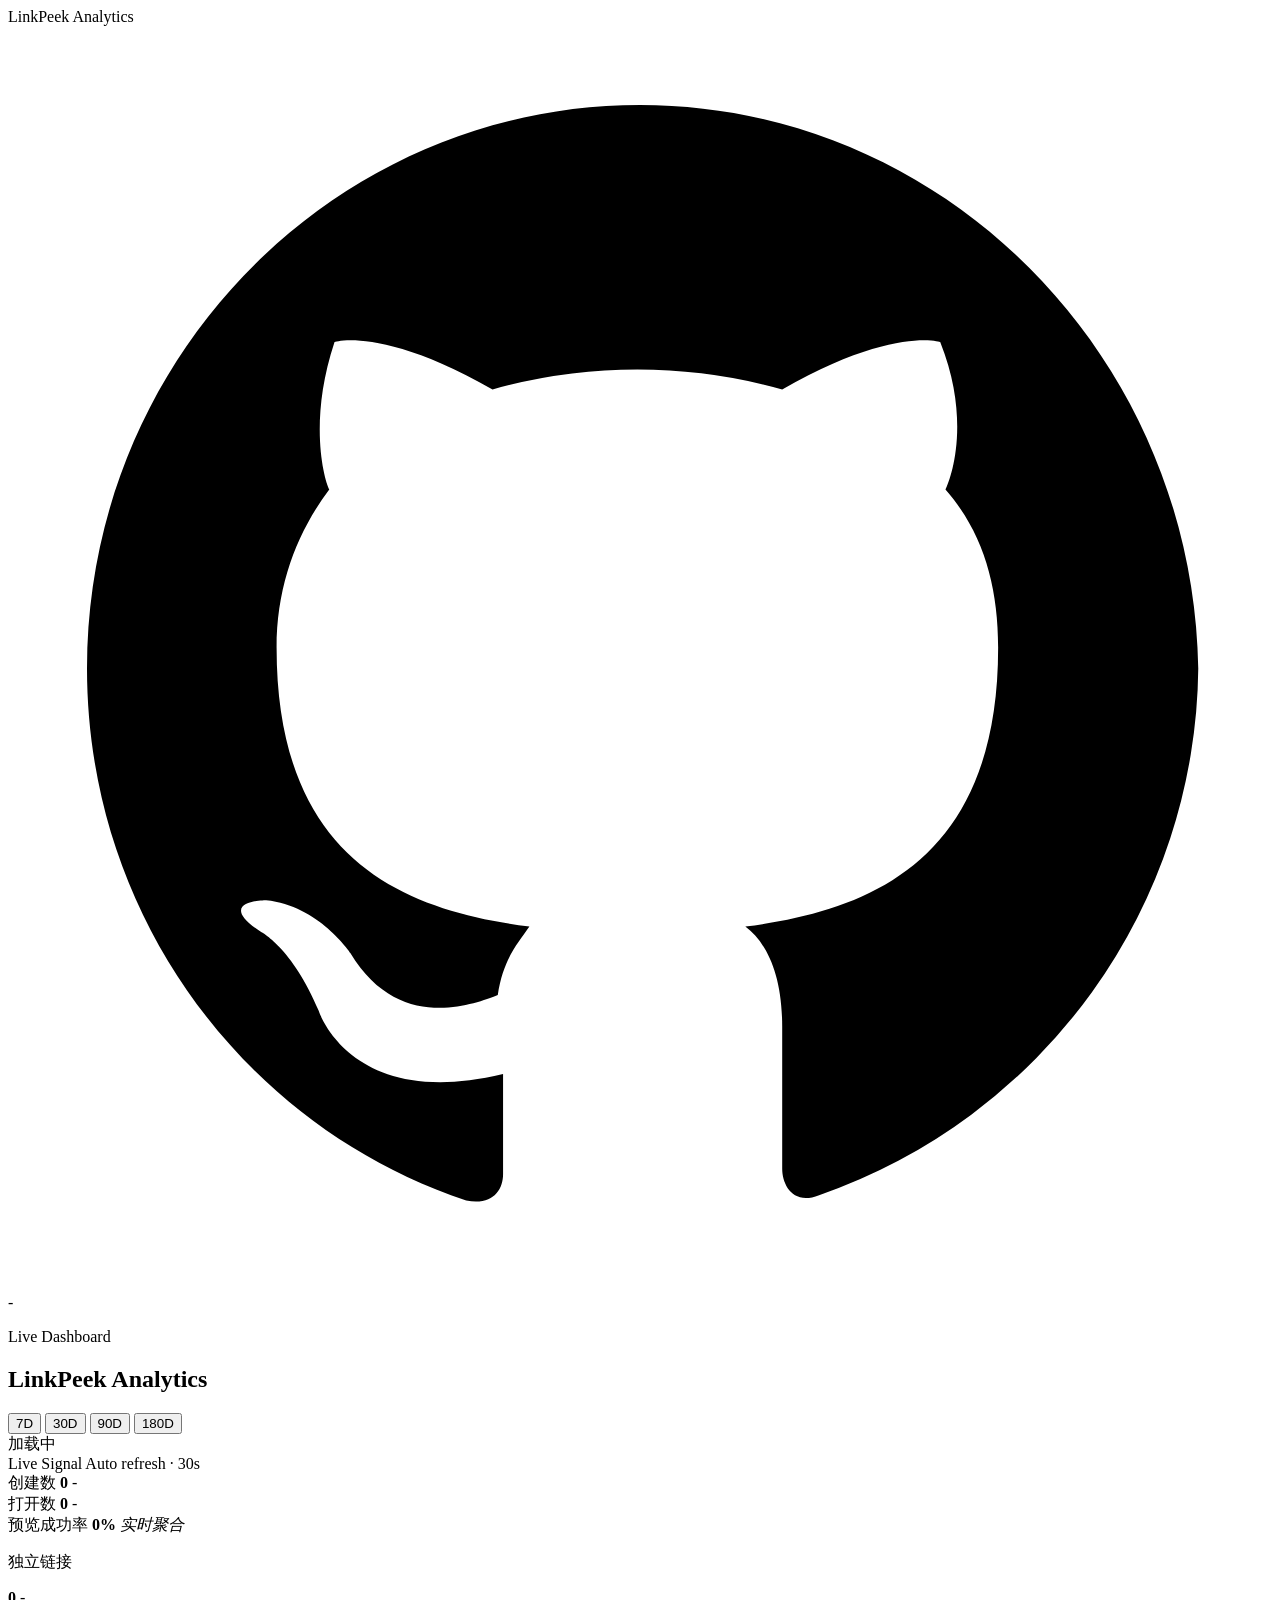
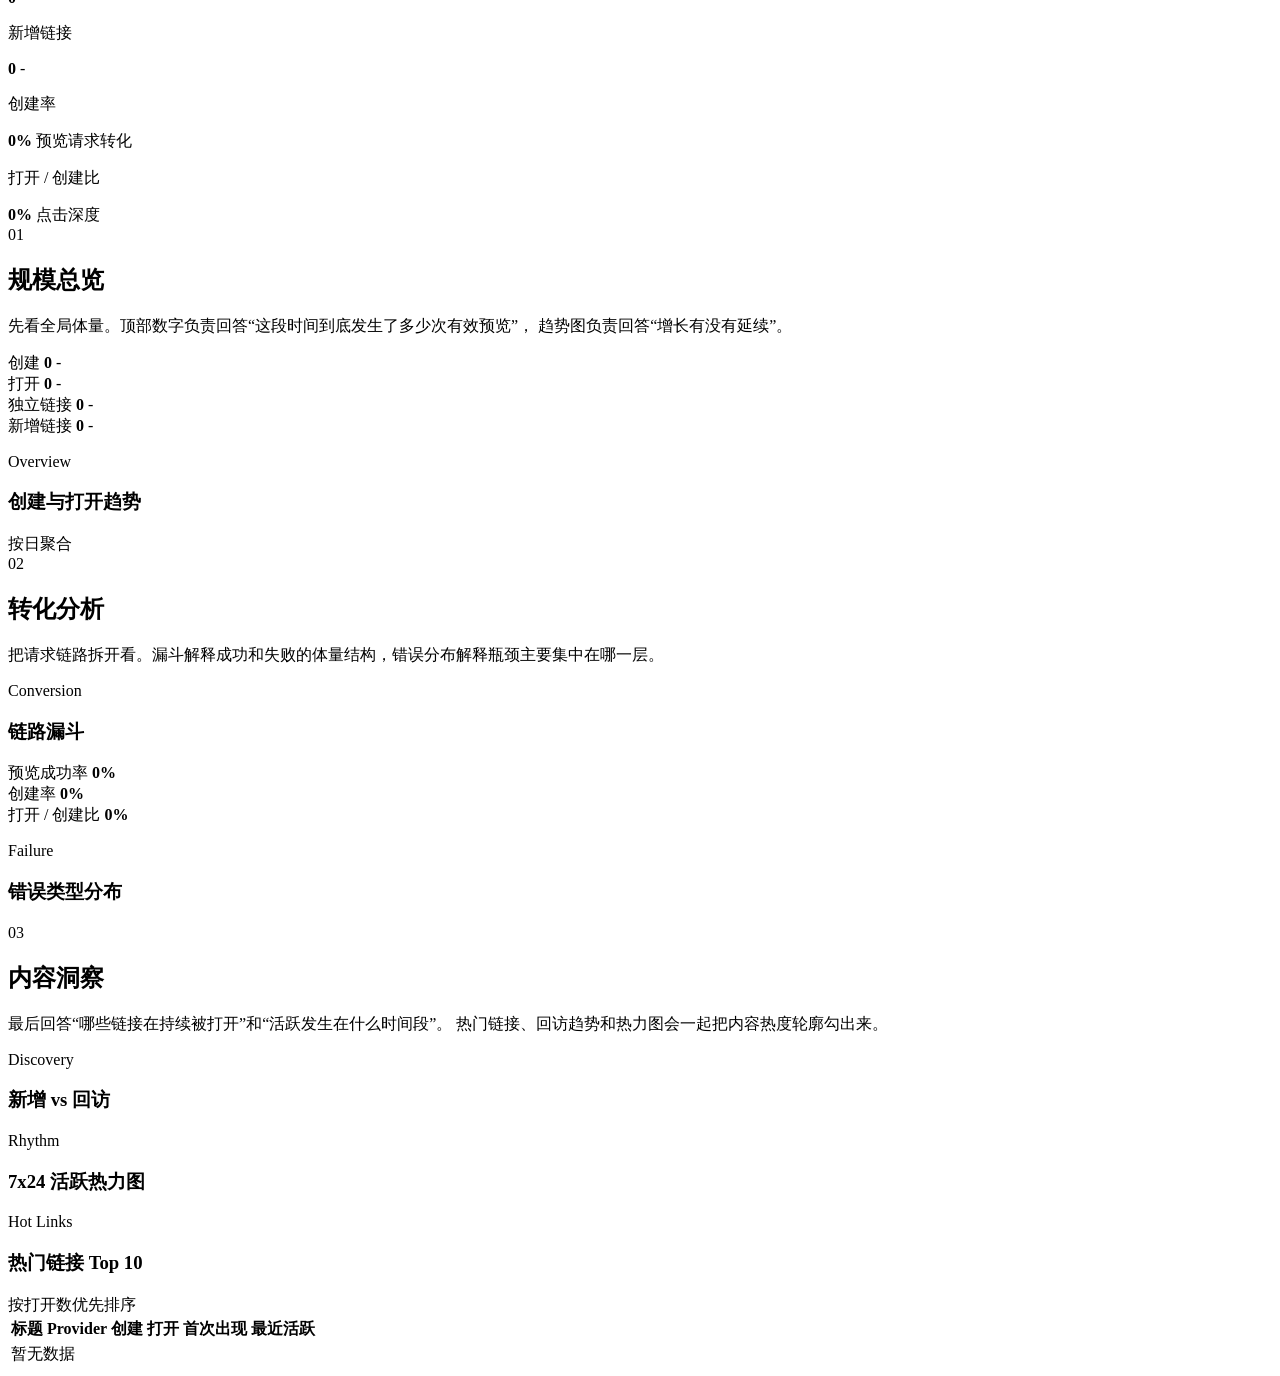
==== linkpeek-server/src/main/resources/static/dashboard/index.html @ 71ebd363 "feat: add analytics dashboard and sqlite stats" ====
<!DOCTYPE html>
<html lang="zh-CN">
<head>
    <meta charset="utf-8">
    <meta name="viewport" content="width=device-width, initial-scale=1">
    <title>LinkPeek Dashboard</title>
    <link rel="stylesheet" href="/dashboard/styles.css">
</head>
<body>
<div class="page-shell">
    <div class="backdrop-grid"></div>
    <div class="backdrop-glow backdrop-glow-left"></div>
    <div class="backdrop-glow backdrop-glow-right"></div>

    <header class="topbar reveal">
        <div class="brand-mark">
            <span class="brand-dot"></span>
            <span>LinkPeek Analytics</span>
        </div>
        <div class="topbar-meta">
            <a
                class="icon-link github-link"
                href="https://github.com/shigella520/LinkPeek"
                target="_blank"
                rel="noreferrer"
                aria-label="Open LinkPeek on GitHub"
                title="GitHub"
            >
                <svg viewBox="0 0 24 24" aria-hidden="true">
                    <path d="M12 1.5C6.2 1.5 1.5 6.3 1.5 12.2c0 4.7 3 8.7 7.2 10.1.5.1.7-.2.7-.5v-1.9c-2.9.7-3.5-1.2-3.5-1.2-.5-1.2-1.1-1.5-1.1-1.5-.9-.6.1-.6.1-.6 1 .1 1.6 1 1.6 1 .9 1.5 2.3 1 2.8.8.1-.7.4-1 .6-1.3-2.3-.3-4.8-1.2-4.8-5.3 0-1.2.4-2.2 1-3-.1-.2-.4-1.3.1-2.8 0 0 .9-.3 3 .9a10.2 10.2 0 0 1 5.5 0c2.1-1.2 3-.9 3-.9.6 1.5.2 2.6.1 2.8.7.8 1 1.8 1 3 0 4.1-2.5 5-4.8 5.3.4.3.7.9.7 1.9v2.7c0 .3.2.7.7.5a10.7 10.7 0 0 0 7.2-10C22.5 6.3 17.8 1.5 12 1.5Z"/>
                </svg>
            </a>
            <span class="topbar-pill" id="timezone">-</span>
        </div>
    </header>

    <section class="hero reveal">
        <div class="hero-copy">
            <p class="eyebrow">Live Dashboard</p>
            <h1>LinkPeek Analytics</h1>
            <div class="hero-controls">
                <div class="range-switch" id="range-switch">
                    <button type="button" data-range="7d">7D</button>
                    <button type="button" data-range="30d" class="is-active">30D</button>
                    <button type="button" data-range="90d">90D</button>
                    <button type="button" data-range="180d">180D</button>
                </div>
                <div class="hero-status">
                    <span class="status-indicator"></span>
                    <span id="generated-at">加载中</span>
                </div>
            </div>
        </div>

        <div class="hero-stage">
            <div class="hero-stage-panel">
                <div class="hero-stage-head">
                    <span class="hero-stage-label">Live Signal</span>
                    <span class="hero-stage-chip">Auto refresh · 30s</span>
                </div>
                <div class="hero-orbit orbit-one"></div>
                <div class="hero-orbit orbit-two"></div>
                <div class="hero-pulse hero-pulse-a"></div>
                <div class="hero-pulse hero-pulse-b"></div>

                <div class="floating-chip floating-chip-primary">
                    <span>创建数</span>
                    <strong id="create-count">0</strong>
                    <em id="create-count-trend">-</em>
                </div>
                <div class="floating-chip floating-chip-secondary">
                    <span>打开数</span>
                    <strong id="open-count">0</strong>
                    <em id="open-count-trend">-</em>
                </div>
                <div class="floating-chip floating-chip-accent">
                    <span>预览成功率</span>
                    <strong id="preview-success-rate">0%</strong>
                    <em>实时聚合</em>
                </div>

                <div class="glass-stack">
                    <article class="glass-card hero-metric hero-metric-wide">
                        <p>独立链接</p>
                        <strong id="unique-link-count">0</strong>
                        <span id="unique-link-count-trend">-</span>
                    </article>
                    <article class="glass-card hero-metric">
                        <p>新增链接</p>
                        <strong id="new-link-count">0</strong>
                        <span id="new-link-count-trend">-</span>
                    </article>
                    <article class="glass-card hero-metric">
                        <p>创建率</p>
                        <strong id="create-rate">0%</strong>
                        <span>预览请求转化</span>
                    </article>
                    <article class="glass-card hero-metric">
                        <p>打开 / 创建比</p>
                        <strong id="open-create-ratio">0%</strong>
                        <span>点击深度</span>
                    </article>
                </div>
            </div>
        </div>
    </section>

    <main class="story-shell">
        <section class="story-row reveal">
            <div class="story-aside">
                <span class="story-index">01</span>
                <h2>规模总览</h2>
                <p>
                    先看全局体量。顶部数字负责回答“这段时间到底发生了多少次有效预览”，
                    趋势图负责回答“增长有没有延续”。
                </p>
            </div>
            <div class="story-content">
                <div class="metric-strip">
                    <article class="story-metric-card">
                        <span>创建</span>
                        <strong id="create-count-inline">0</strong>
                        <em id="create-count-inline-trend">-</em>
                    </article>
                    <article class="story-metric-card">
                        <span>打开</span>
                        <strong id="open-count-inline">0</strong>
                        <em id="open-count-inline-trend">-</em>
                    </article>
                    <article class="story-metric-card">
                        <span>独立链接</span>
                        <strong id="unique-link-count-inline">0</strong>
                        <em id="unique-link-count-inline-trend">-</em>
                    </article>
                    <article class="story-metric-card">
                        <span>新增链接</span>
                        <strong id="new-link-count-inline">0</strong>
                        <em id="new-link-count-inline-trend">-</em>
                    </article>
                </div>
                <section class="content-card chart-card">
                    <div class="card-head">
                        <div>
                            <p class="card-kicker">Overview</p>
                            <h3>创建与打开趋势</h3>
                        </div>
                        <span class="card-note">按日聚合</span>
                    </div>
                    <div class="chart chart-large" id="growth-chart"></div>
                </section>
            </div>
        </section>

        <section class="story-row reveal">
            <div class="story-aside">
                <span class="story-index">02</span>
                <h2>转化分析</h2>
                <p>
                    把请求链路拆开看。漏斗解释成功和失败的体量结构，错误分布解释瓶颈主要集中在哪一层。
                </p>
            </div>
            <div class="story-content story-grid-two">
                <section class="content-card">
                    <div class="card-head">
                        <div>
                            <p class="card-kicker">Conversion</p>
                            <h3>链路漏斗</h3>
                        </div>
                    </div>
                    <div class="funnel-metrics">
                        <div class="funnel-pill">
                            <span>预览成功率</span>
                            <strong id="preview-success-rate-inline">0%</strong>
                        </div>
                        <div class="funnel-pill">
                            <span>创建率</span>
                            <strong id="create-rate-inline">0%</strong>
                        </div>
                        <div class="funnel-pill">
                            <span>打开 / 创建比</span>
                            <strong id="open-create-ratio-inline">0%</strong>
                        </div>
                    </div>
                    <div class="chart chart-medium" id="funnel-chart"></div>
                </section>

                <section class="content-card">
                    <div class="card-head">
                        <div>
                            <p class="card-kicker">Failure</p>
                            <h3>错误类型分布</h3>
                        </div>
                    </div>
                    <div class="chart chart-medium" id="failure-chart"></div>
                </section>
            </div>
        </section>

        <section class="story-row reveal">
            <div class="story-aside">
                <span class="story-index">03</span>
                <h2>内容洞察</h2>
                <p>
                    最后回答“哪些链接在持续被打开”和“活跃发生在什么时间段”。
                    热门链接、回访趋势和热力图会一起把内容热度轮廓勾出来。
                </p>
            </div>
            <div class="story-content">
                <div class="story-grid-two">
                    <section class="content-card">
                        <div class="card-head">
                            <div>
                                <p class="card-kicker">Discovery</p>
                                <h3>新增 vs 回访</h3>
                            </div>
                        </div>
                        <div class="chart chart-medium" id="new-returning-chart"></div>
                    </section>

                    <section class="content-card">
                        <div class="card-head">
                            <div>
                                <p class="card-kicker">Rhythm</p>
                                <h3>7x24 活跃热力图</h3>
                            </div>
                        </div>
                        <div class="chart chart-medium" id="heatmap-chart"></div>
                    </section>
                </div>

                <section class="content-card table-card">
                    <div class="card-head">
                        <div>
                            <p class="card-kicker">Hot Links</p>
                            <h3>热门链接 Top 10</h3>
                        </div>
                        <span class="card-note">按打开数优先排序</span>
                    </div>
                    <div class="table-shell">
                        <table>
                            <thead>
                            <tr>
                                <th>标题</th>
                                <th>Provider</th>
                                <th>创建</th>
                                <th>打开</th>
                                <th>首次出现</th>
                                <th>最近活跃</th>
                            </tr>
                            </thead>
                            <tbody id="top-links-body">
                            <tr>
                                <td colspan="6" class="empty-row">暂无数据</td>
                            </tr>
                            </tbody>
                        </table>
                    </div>
                </section>
            </div>
        </section>
    </main>
</div>

<script src="/webjars/echarts/5.5.1/dist/echarts.min.js"></script>
<script src="/dashboard/app.js"></script>
</body>
</html>
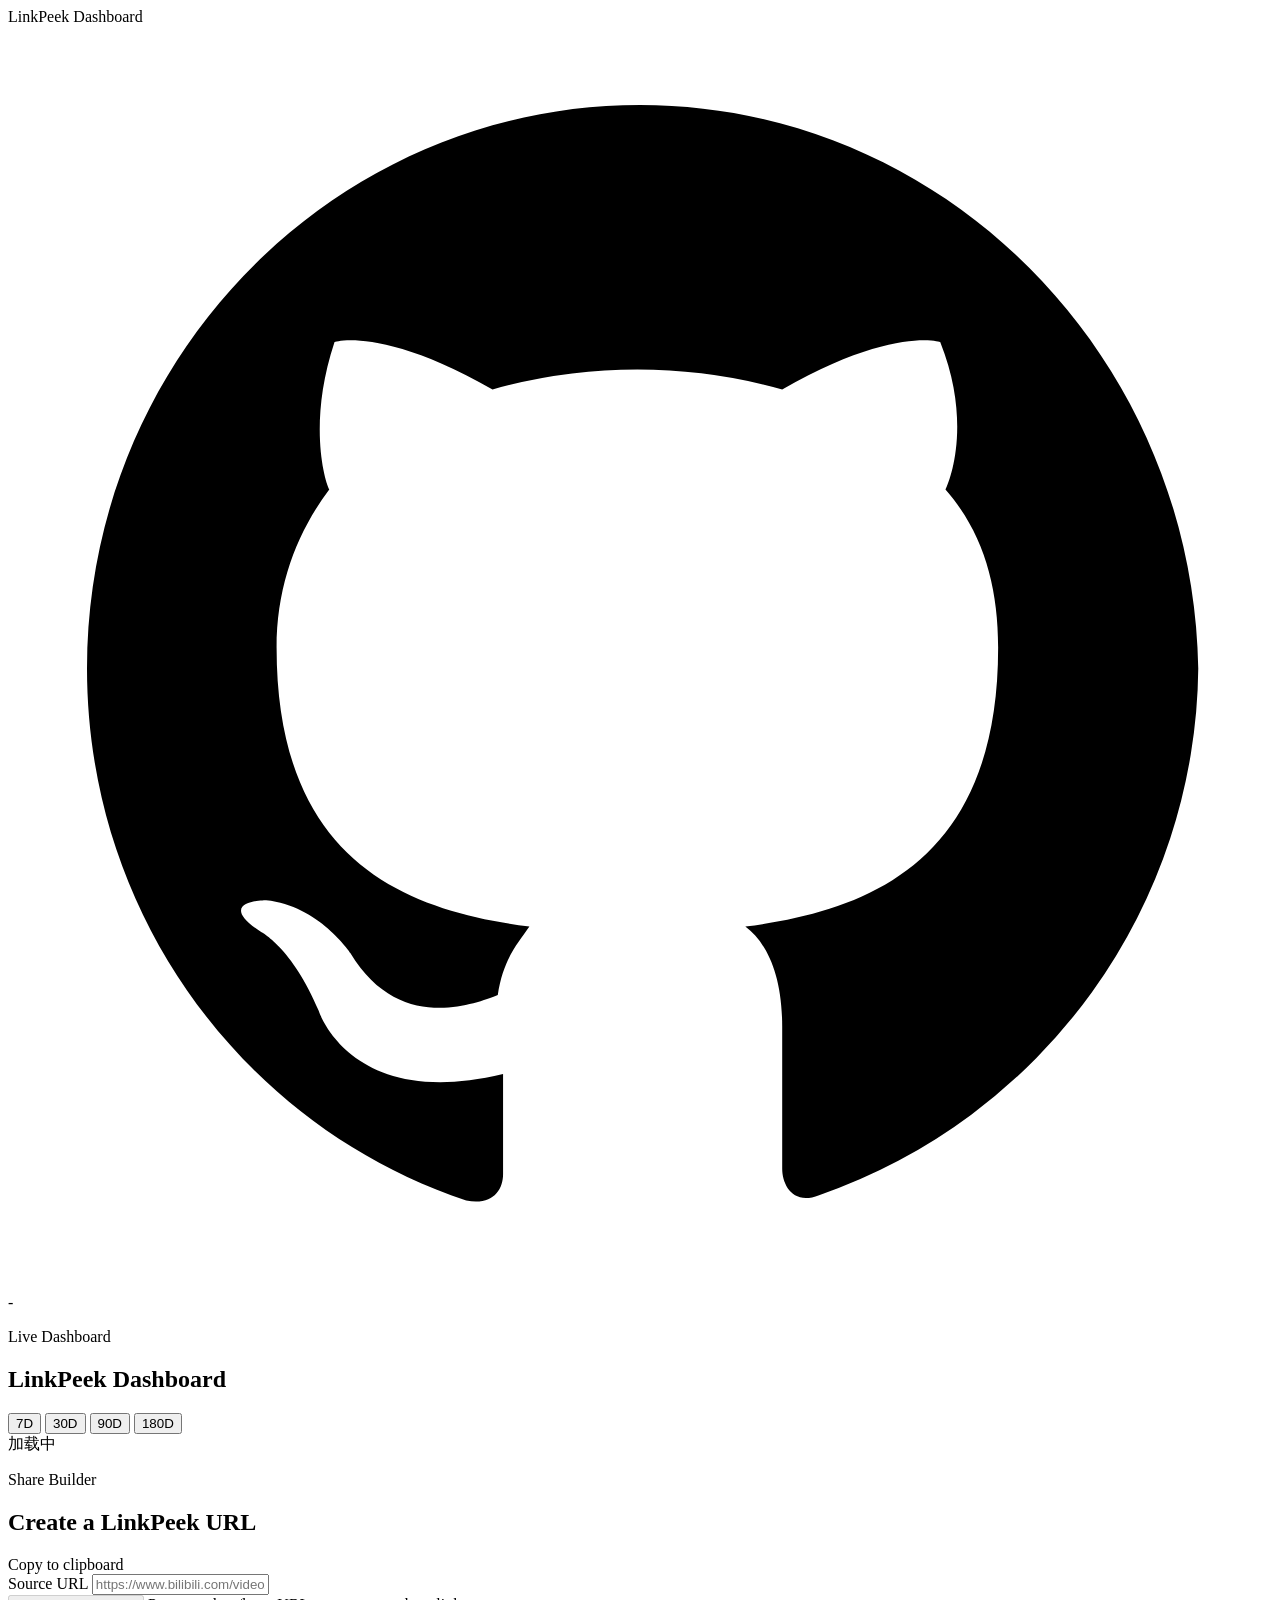
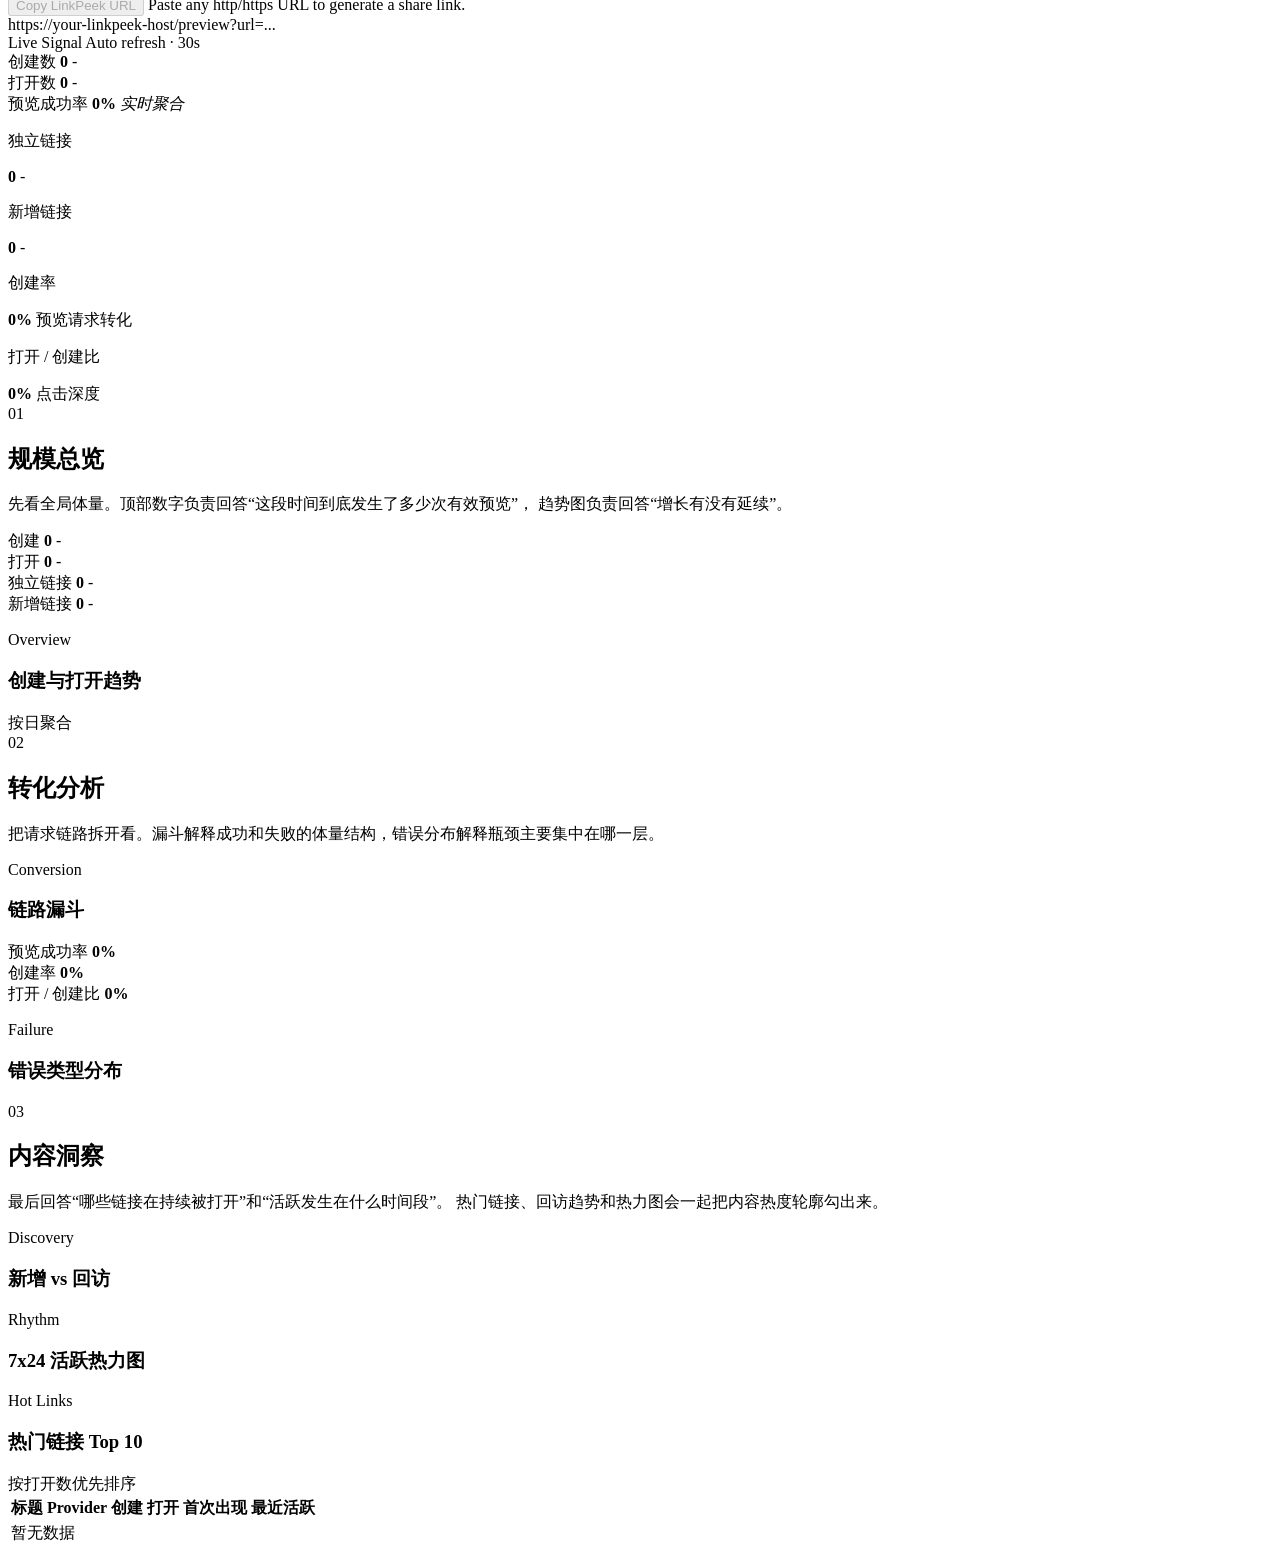
==== commit 59873a0c: "feat: enhance dashboard sharing and favicon support" ====
--- a/linkpeek-server/src/main/resources/static/dashboard/index.html
+++ b/linkpeek-server/src/main/resources/static/dashboard/index.html
@@ -4,6 +4,7 @@
     <meta charset="utf-8">
     <meta name="viewport" content="width=device-width, initial-scale=1">
     <title>LinkPeek Dashboard</title>
+    <link rel="icon" href="/favicon.ico">
     <link rel="stylesheet" href="/dashboard/styles.css">
 </head>
 <body>
@@ -15,7 +16,7 @@
     <header class="topbar reveal">
         <div class="brand-mark">
             <span class="brand-dot"></span>
-            <span>LinkPeek Analytics</span>
+            <span class="brand-text">LinkPeek Dashboard</span>
         </div>
         <div class="topbar-meta">
             <a
@@ -37,7 +38,7 @@
     <section class="hero reveal">
         <div class="hero-copy">
             <p class="eyebrow">Live Dashboard</p>
-            <h1>LinkPeek Analytics</h1>
+            <h1>LinkPeek Dashboard</h1>
             <div class="hero-controls">
                 <div class="range-switch" id="range-switch">
                     <button type="button" data-range="7d">7D</button>
@@ -50,6 +51,36 @@
                     <span id="generated-at">加载中</span>
                 </div>
             </div>
+
+            <section class="link-builder" aria-labelledby="link-builder-title">
+                <div class="link-builder-head">
+                    <div>
+                        <p class="link-builder-kicker">Share Builder</p>
+                        <h2 id="link-builder-title">Create a LinkPeek URL</h2>
+                    </div>
+                    <span class="link-builder-badge">Copy to clipboard</span>
+                </div>
+                <label class="link-builder-field" for="link-builder-input">
+                    <span>Source URL</span>
+                    <input
+                        id="link-builder-input"
+                        type="url"
+                        inputmode="url"
+                        placeholder="https://www.bilibili.com/video/BV..."
+                        autocomplete="off"
+                        spellcheck="false"
+                    >
+                </label>
+                <div class="link-builder-actions">
+                    <button id="link-builder-button" type="button" disabled>Copy LinkPeek URL</button>
+                    <span id="link-builder-feedback" role="status" aria-live="polite">
+                        Paste any http/https URL to generate a share link.
+                    </span>
+                </div>
+                <div class="link-builder-output" id="link-builder-output">
+                    https://your-linkpeek-host/preview?url=...
+                </div>
+            </section>
         </div>
 
         <div class="hero-stage">
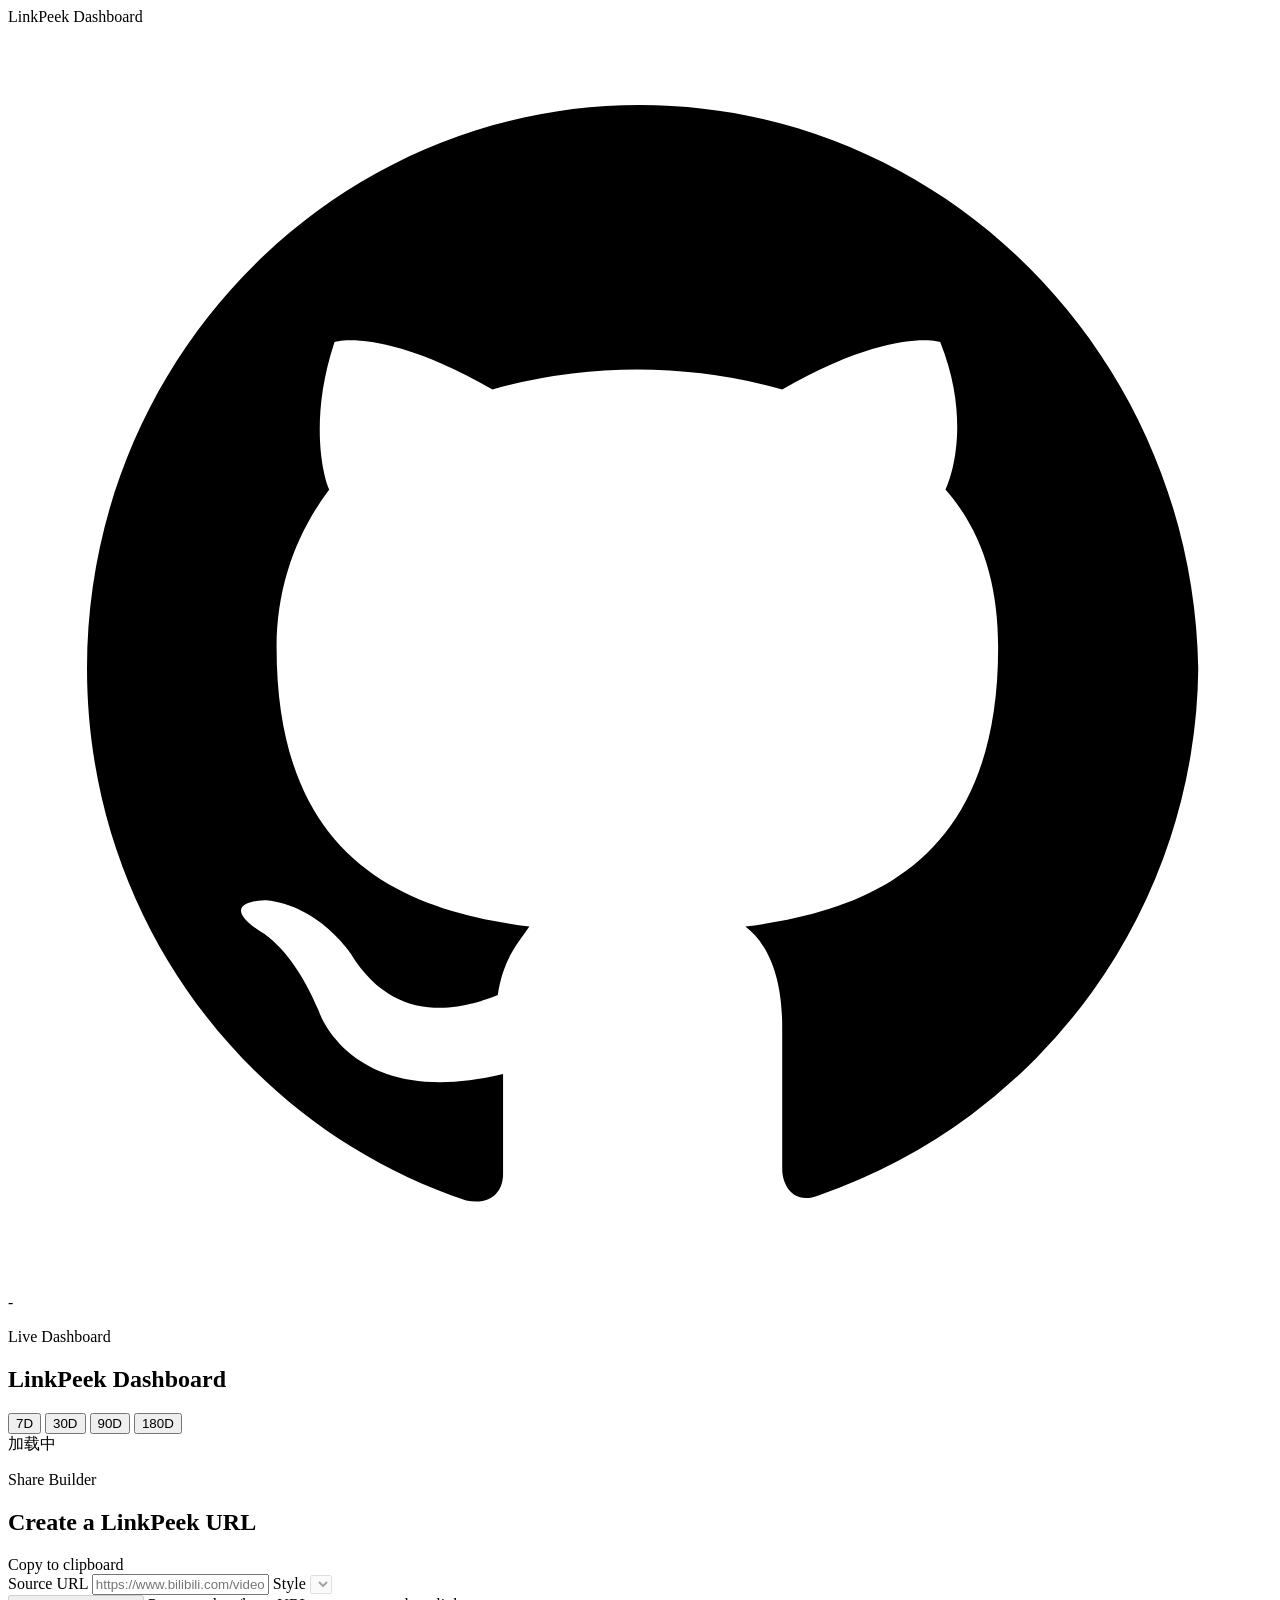
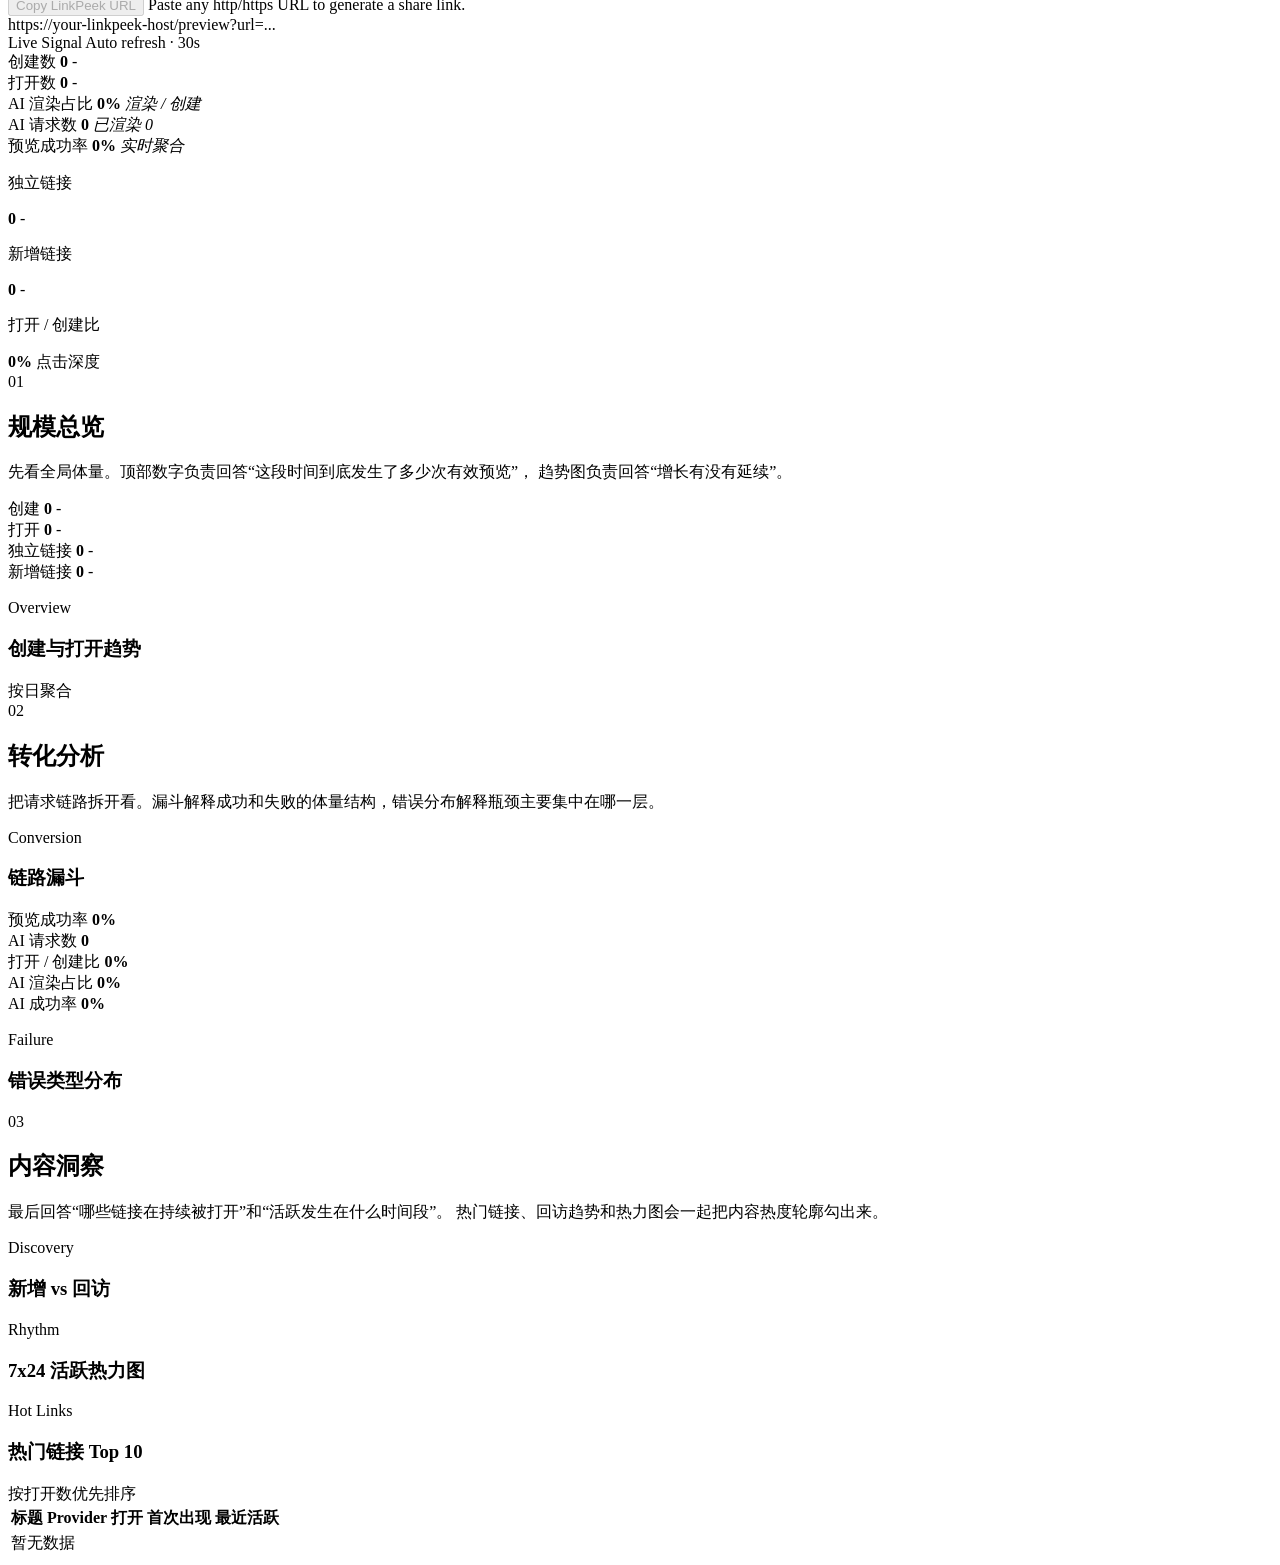
==== commit d51c3990: "Tighten mobile layouts" ====
--- a/linkpeek-server/src/main/resources/static/dashboard/index.html
+++ b/linkpeek-server/src/main/resources/static/dashboard/index.html
@@ -5,7 +5,7 @@
     <meta name="viewport" content="width=device-width, initial-scale=1">
     <title>LinkPeek Dashboard</title>
     <link rel="icon" href="/favicon.ico">
-    <link rel="stylesheet" href="/dashboard/styles.css">
+    <link rel="stylesheet" href="/dashboard/styles.css?v=20260612-dashboard-mobile-compact-2">
 </head>
 <body>
 <div class="page-shell">
@@ -60,17 +60,23 @@
                     </div>
                     <span class="link-builder-badge">Copy to clipboard</span>
                 </div>
-                <label class="link-builder-field" for="link-builder-input">
-                    <span>Source URL</span>
-                    <input
-                        id="link-builder-input"
-                        type="url"
-                        inputmode="url"
-                        placeholder="https://www.bilibili.com/video/BV..."
-                        autocomplete="off"
-                        spellcheck="false"
-                    >
-                </label>
+                <div class="link-builder-form">
+                    <label class="link-builder-field" for="link-builder-input">
+                        <span>Source URL</span>
+                        <input
+                            id="link-builder-input"
+                            type="url"
+                            inputmode="url"
+                            placeholder="https://www.bilibili.com/video/BV..."
+                            autocomplete="off"
+                            spellcheck="false"
+                        >
+                    </label>
+                    <label class="link-builder-field link-builder-style-field" for="link-builder-style">
+                        <span>Style</span>
+                        <select id="link-builder-style" disabled></select>
+                    </label>
+                </div>
                 <div class="link-builder-actions">
                     <button id="link-builder-button" type="button" disabled>Copy LinkPeek URL</button>
                     <span id="link-builder-feedback" role="status" aria-live="polite">
@@ -104,6 +110,16 @@
                     <strong id="open-count">0</strong>
                     <em id="open-count-trend">-</em>
                 </div>
+                <div class="floating-chip floating-chip-ai-render">
+                    <span>AI 渲染占比</span>
+                    <strong id="ai-render-ratio">0%</strong>
+                    <em>渲染 / 创建</em>
+                </div>
+                <div class="floating-chip floating-chip-ai-requested">
+                    <span>AI 请求数</span>
+                    <strong id="ai-requested-count">0</strong>
+                    <em id="ai-rendered-count">已渲染 0</em>
+                </div>
                 <div class="floating-chip floating-chip-accent">
                     <span>预览成功率</span>
                     <strong id="preview-success-rate">0%</strong>
@@ -111,22 +127,18 @@
                 </div>
 
                 <div class="glass-stack">
-                    <article class="glass-card hero-metric hero-metric-wide">
+                    <article class="glass-card glass-card-tint-blue hero-metric hero-metric-wide">
                         <p>独立链接</p>
                         <strong id="unique-link-count">0</strong>
                         <span id="unique-link-count-trend">-</span>
                     </article>
-                    <article class="glass-card hero-metric">
+                    <article class="glass-card glass-card-tint-mint hero-metric">
                         <p>新增链接</p>
                         <strong id="new-link-count">0</strong>
                         <span id="new-link-count-trend">-</span>
                     </article>
-                    <article class="glass-card hero-metric">
-                        <p>创建率</p>
-                        <strong id="create-rate">0%</strong>
-                        <span>预览请求转化</span>
-                    </article>
-                    <article class="glass-card hero-metric">
+                    <div class="hero-metric-spacer" aria-hidden="true"></div>
+                    <article class="glass-card glass-card-tint-lilac hero-metric">
                         <p>打开 / 创建比</p>
                         <strong id="open-create-ratio">0%</strong>
                         <span>点击深度</span>
@@ -204,12 +216,20 @@
                             <strong id="preview-success-rate-inline">0%</strong>
                         </div>
                         <div class="funnel-pill">
-                            <span>创建率</span>
-                            <strong id="create-rate-inline">0%</strong>
+                            <span>AI 请求数</span>
+                            <strong id="ai-requested-count-inline">0</strong>
                         </div>
                         <div class="funnel-pill">
                             <span>打开 / 创建比</span>
                             <strong id="open-create-ratio-inline">0%</strong>
+                        </div>
+                        <div class="funnel-pill">
+                            <span>AI 渲染占比</span>
+                            <strong id="ai-render-rate-inline">0%</strong>
+                        </div>
+                        <div class="funnel-pill">
+                            <span>AI 成功率</span>
+                            <strong id="ai-success-rate-inline">0%</strong>
                         </div>
                     </div>
                     <div class="chart chart-medium" id="funnel-chart"></div>
@@ -273,7 +293,6 @@
                             <tr>
                                 <th>标题</th>
                                 <th>Provider</th>
-                                <th>创建</th>
                                 <th>打开</th>
                                 <th>首次出现</th>
                                 <th>最近活跃</th>
@@ -281,7 +300,7 @@
                             </thead>
                             <tbody id="top-links-body">
                             <tr>
-                                <td colspan="6" class="empty-row">暂无数据</td>
+                                <td colspan="5" class="empty-row">暂无数据</td>
                             </tr>
                             </tbody>
                         </table>
@@ -291,6 +310,15 @@
         </section>
     </main>
 </div>
+
+<button
+    type="button"
+    class="stats-admin-trigger"
+    id="stats-admin-trigger"
+    hidden
+>
+    管理后台
+</button>
 
 <script src="/webjars/echarts/5.5.1/dist/echarts.min.js"></script>
 <script src="/dashboard/app.js"></script>
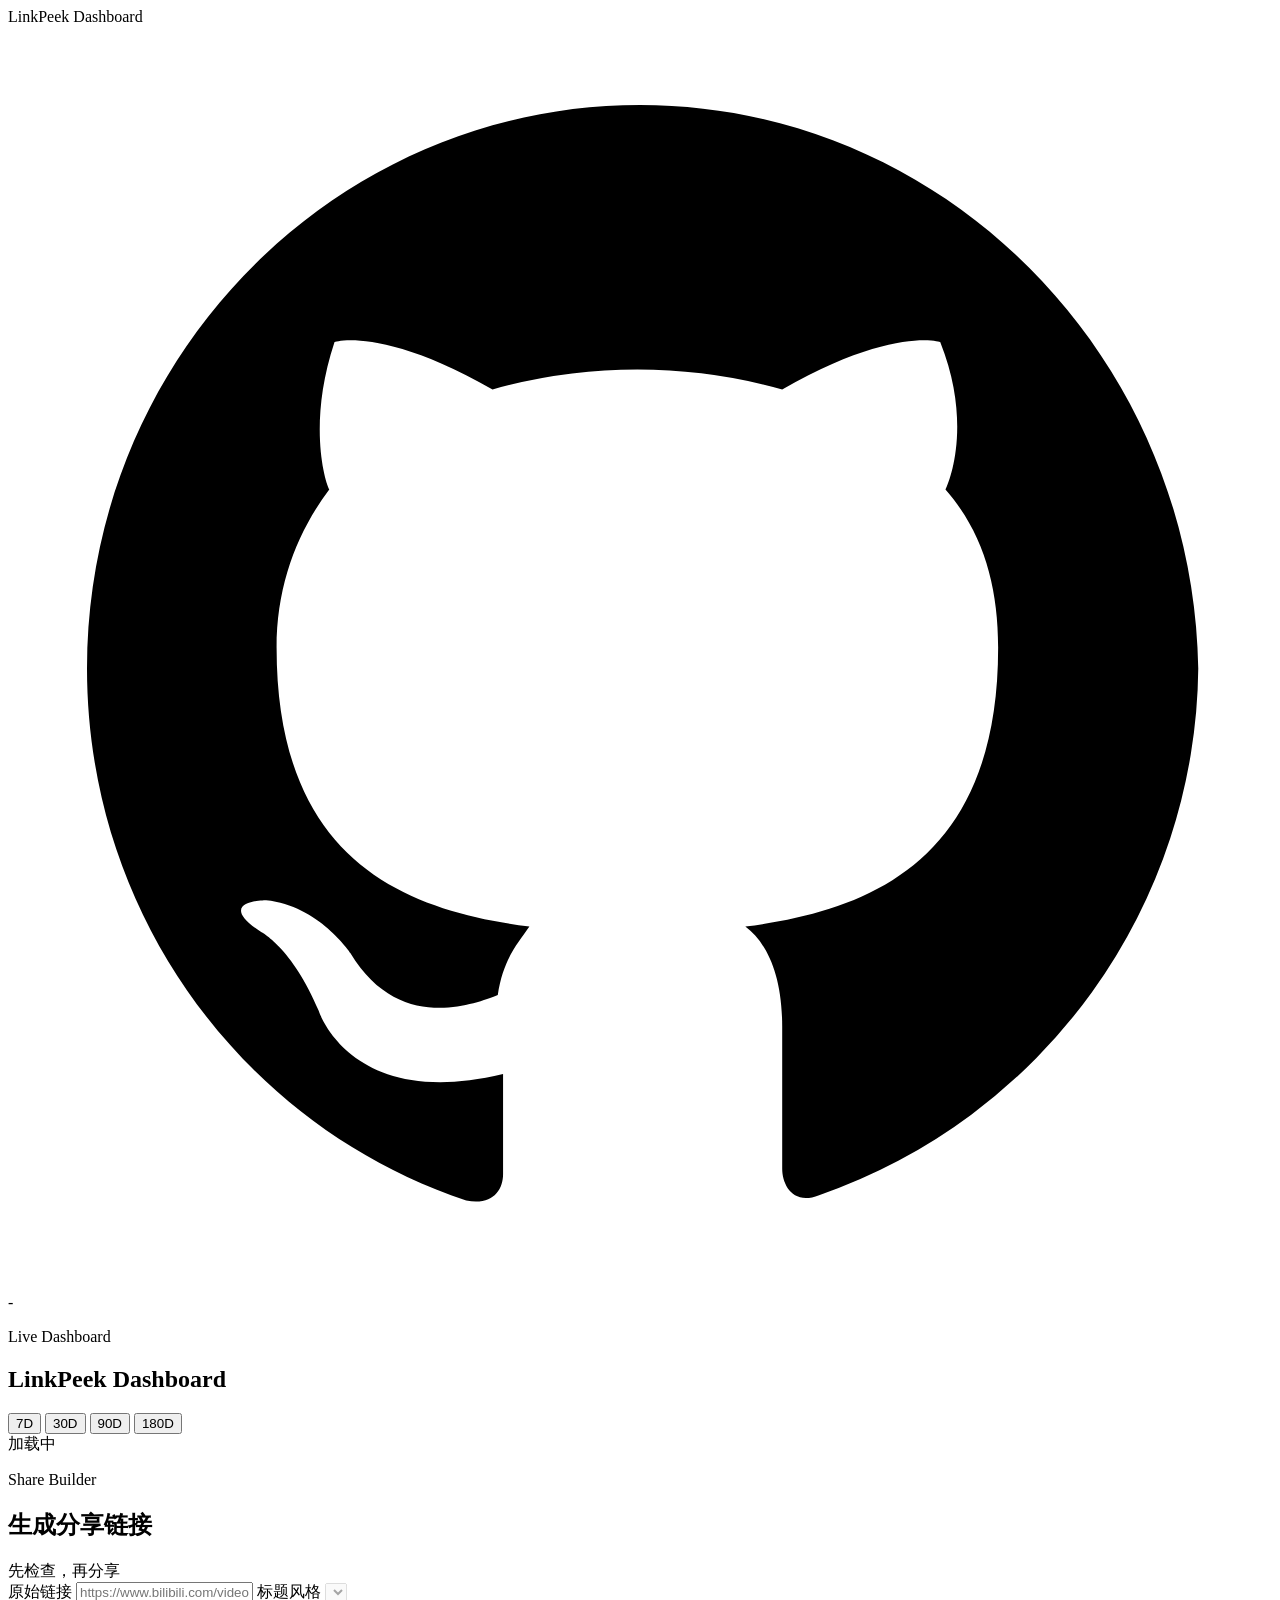
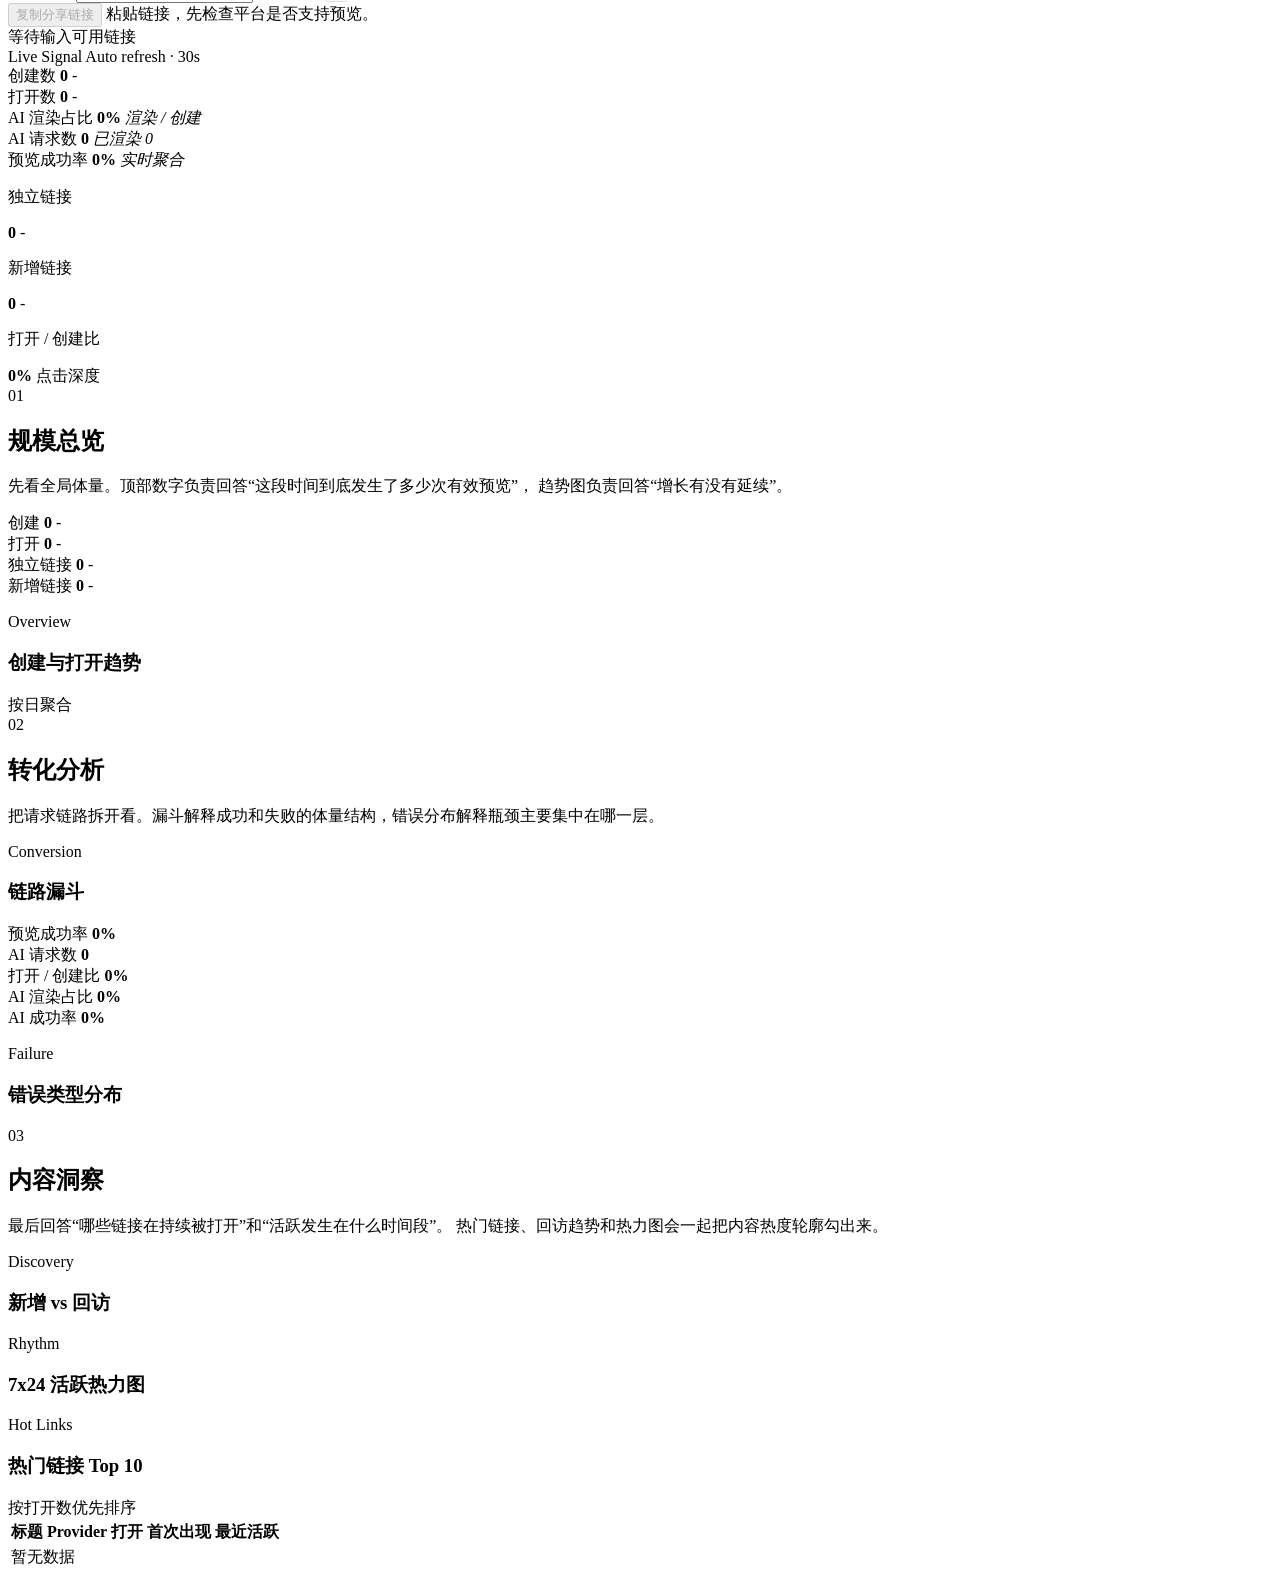
==== commit 50c84e30: "修复 AI 标题解析并优化报告工作台" ====
--- a/linkpeek-server/src/main/resources/static/dashboard/index.html
+++ b/linkpeek-server/src/main/resources/static/dashboard/index.html
@@ -56,13 +56,13 @@
                 <div class="link-builder-head">
                     <div>
                         <p class="link-builder-kicker">Share Builder</p>
-                        <h2 id="link-builder-title">Create a LinkPeek URL</h2>
-                    </div>
-                    <span class="link-builder-badge">Copy to clipboard</span>
+                        <h2 id="link-builder-title">生成分享链接</h2>
+                    </div>
+                    <span class="link-builder-badge">先检查，再分享</span>
                 </div>
                 <div class="link-builder-form">
                     <label class="link-builder-field" for="link-builder-input">
-                        <span>Source URL</span>
+                        <span>原始链接</span>
                         <input
                             id="link-builder-input"
                             type="url"
@@ -73,18 +73,18 @@
                         >
                     </label>
                     <label class="link-builder-field link-builder-style-field" for="link-builder-style">
-                        <span>Style</span>
+                        <span>标题风格</span>
                         <select id="link-builder-style" disabled></select>
                     </label>
                 </div>
                 <div class="link-builder-actions">
-                    <button id="link-builder-button" type="button" disabled>Copy LinkPeek URL</button>
+                    <button id="link-builder-button" type="button" disabled>复制分享链接</button>
                     <span id="link-builder-feedback" role="status" aria-live="polite">
-                        Paste any http/https URL to generate a share link.
+                        粘贴链接，先检查平台是否支持预览。
                     </span>
                 </div>
                 <div class="link-builder-output" id="link-builder-output">
-                    https://your-linkpeek-host/preview?url=...
+                    等待输入可用链接
                 </div>
             </section>
         </div>
@@ -321,6 +321,6 @@
 </button>
 
 <script src="/webjars/echarts/5.5.1/dist/echarts.min.js"></script>
-<script src="/dashboard/app.js"></script>
+<script type="module" src="/dashboard/app.js?v=20261125-support"></script>
 </body>
 </html>
